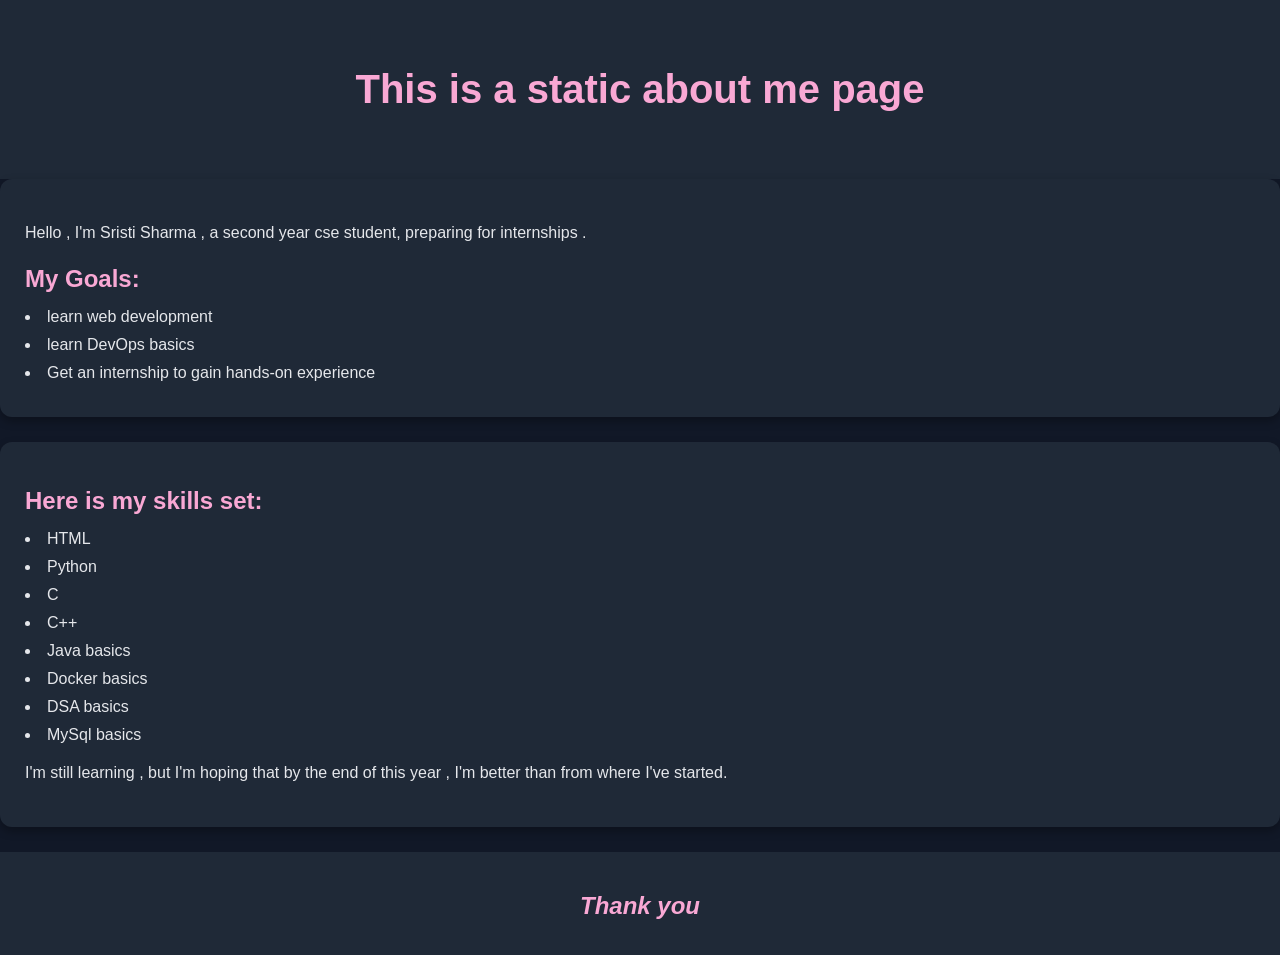
==== portfolio/index.html @ 82184b24 "updated the name to portfolio for better understanding" ====
<html>
    <head>
        <title> About me </title> 
        <link rel="stylesheet" href="style.css">
    </head>
    <body>
        <header> 
        <h1>
            This is a static about me page
        </h1>
        </header>
        <section> 
            <p> Hello , I'm Sristi Sharma , a second year cse student, preparing for internships .</p>
        <h2>
            My Goals:
        </h2>
        <li> learn web development </li>
        <li> learn DevOps basics </li>
        <li>Get an internship to gain hands-on experience </li>
        
        </section> 
        <section>
        <h2>
            Here is my skills set:
        </h2>
        <li> HTML </li>
        <li> Python</li>
        <li> C </li>
        <li> C++ </li>
        <li> Java basics </li>
        <li> Docker basics </li>
        <li> DSA basics </li>
        <li> MySql basics </li>
        <p> I'm still learning , but I'm hoping that by the end of this year , I'm better than from where I've started. </p>
        </section>
        <footer>
            <h2> <i> Thank you </i></h2>
        </footer>
        
    </body>
</html>
---- portfolio/style.css ----
body {
    font-family: Arial, sans-serif;
    background-color: #111827;
    margin: 0;
    padding: 0;
    color: white;
}

header {
    background-color: #1f2937;
    text-align: center;
    padding: 40px 20px;
}

header h1 {
    color: #f9a8d4;
    font-size: 40px;
}

main {
    max-width: 900px;
    margin: 30px auto;
    padding: 20px;
}

section {
    background-color: #1f2937;
    padding: 25px;
    margin-bottom: 25px;
    border-radius: 12px;
    box-shadow: 0 4px 10px rgba(0,0,0,0.3);
    transition: 0.3s;
}

section:hover {
    transform: translateY(-5px);
}

h2 {
    color: #f9a8d4;
    margin-bottom: 15px;
}

p {
    line-height: 1.6;
    color: #e5e7eb;
}

ul {
    padding-left: 20px;
}

li {
    margin-bottom: 10px;
    color: #e5e7eb;
}

footer {
    background-color: #1f2937;
    text-align: center;
    padding: 20px;
    color: #f9a8d4;
    margin-top: 20px;
}
nav {
    background-color: #1f2937;
    padding: 15px;
    text-align: center;
}

nav a {
    color: white;
    text-decoration: none;
    margin: 15px;
    font-size: 18px;
    font-weight: bold;
}

nav a:hover {
    color: #f9a8d4;
}

.btn {
    background-color: #f9a8d4;
    color: black;
    padding: 10px 18px;
    border-radius: 8px;
    text-decoration: none;
}
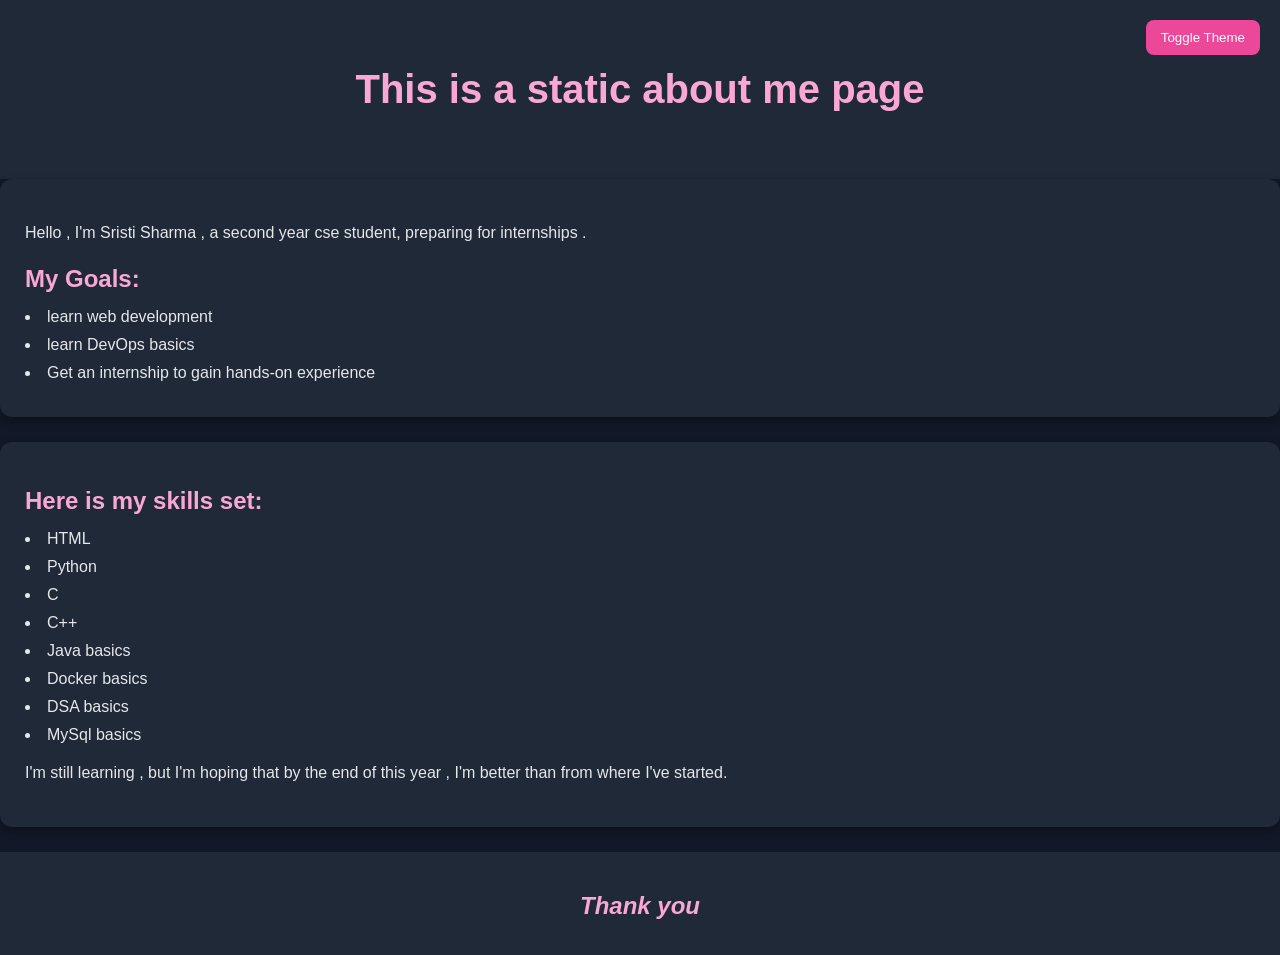
==== commit 1664db96: "Added dark and light mode toggle feature" ====
--- a/portfolio/index.html
+++ b/portfolio/index.html
@@ -9,6 +9,7 @@
             This is a static about me page
         </h1>
         </header>
+        <button id="themeBtn">Toggle Theme</button>
         <section> 
             <p> Hello , I'm Sristi Sharma , a second year cse student, preparing for internships .</p>
         <h2>
@@ -36,6 +37,6 @@
         <footer>
             <h2> <i> Thank you </i></h2>
         </footer>
-        
+        <script src="script.js"></script> 
     </body>
 </html>
--- a/portfolio/style.css
+++ b/portfolio/style.css
@@ -86,4 +86,53 @@
     padding: 10px 18px;
     border-radius: 8px;
     text-decoration: none;
+}
+
+.light-mode{
+    background-color: #f3f4f6;
+    color: #111827;
+}
+
+.light-mode section{
+    background-color: white;
+    color: #111827;
+}
+
+.light-mode p,
+.light-mode li{
+    color: #374151;
+}
+
+.light-mode nav{
+    background-color: #d1d5db;
+}
+
+.light-mode header,
+.light-mode footer{
+    background-color: #d1d5db;
+}
+
+.light-mode h1,
+.light-mode h2{
+    color: #ec4899;
+}
+
+.light-mode button{
+    background-color: #111827;
+    color: white;
+    border: none;
+    padding: 10px;
+    border-radius: 5px;
+}
+
+#themeBtn{
+    position: fixed;
+    top: 20px;
+    right: 20px;
+    padding: 10px 15px;
+    background-color: #ec4899;
+    color: white;
+    border: none;
+    border-radius: 8px;
+    cursor: pointer;
 }
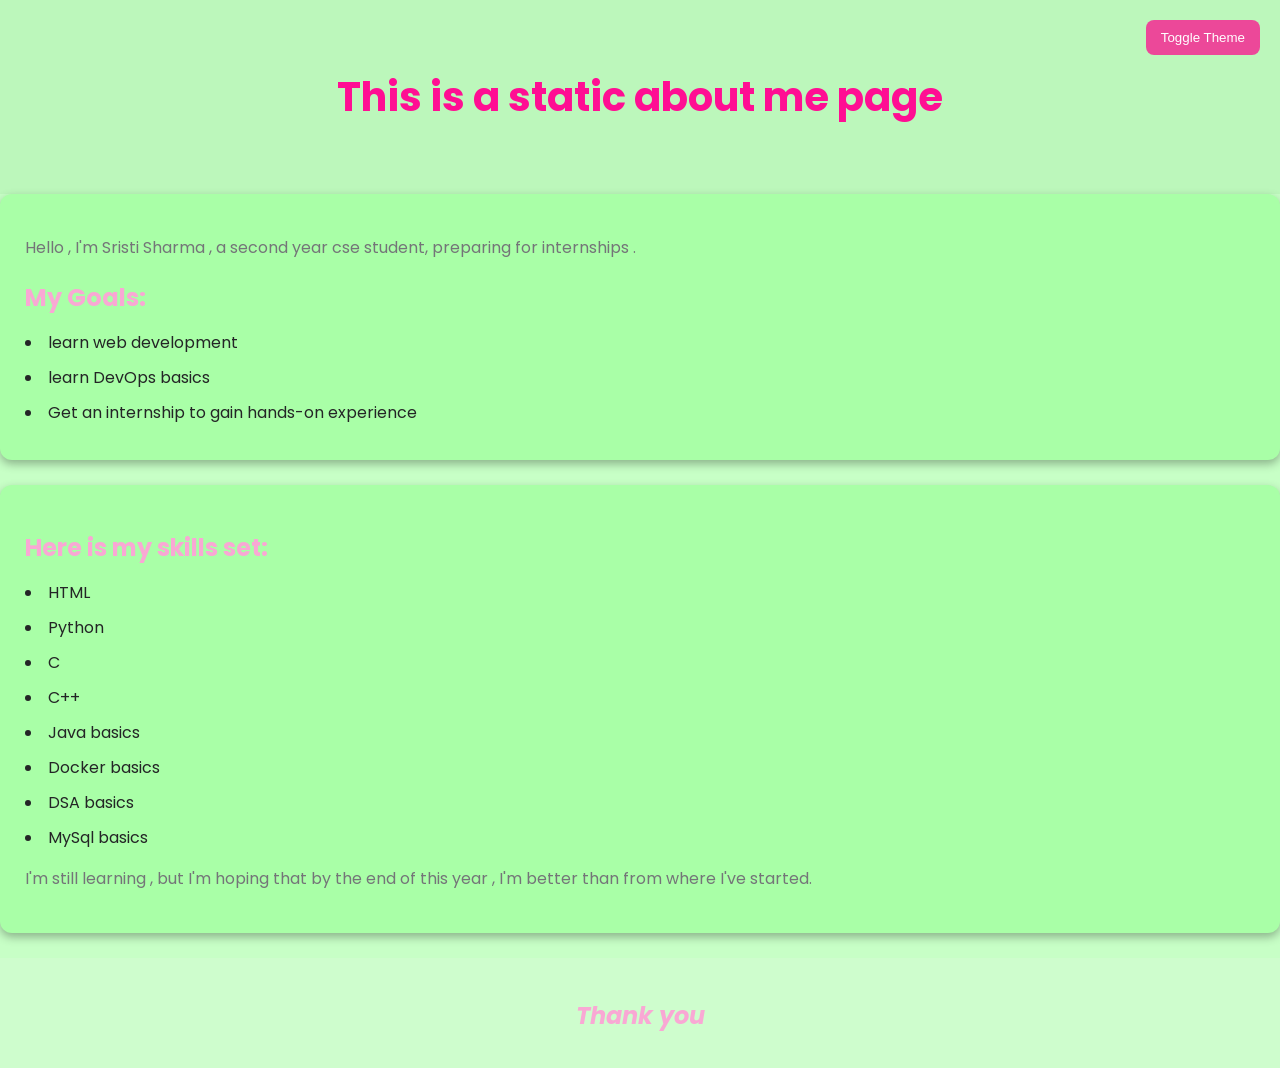
==== commit 8fef9cb1: "Edited the styling of portfolio" ====
--- a/portfolio/index.html
+++ b/portfolio/index.html
@@ -2,6 +2,7 @@
     <head>
         <title> About me </title> 
         <link rel="stylesheet" href="style.css">
+        <link href="https://fonts.googleapis.com/css2?family=Poppins:wght@400;500;600;700&display=swap" rel="stylesheet">
     </head>
     <body>
         <header> 
--- a/portfolio/style.css
+++ b/portfolio/style.css
@@ -1,19 +1,19 @@
 body {
-    font-family: Arial, sans-serif;
-    background-color: #111827;
+    font-family: 'Poppins', sans-serif;
+    background-color: #c7ffc6;
     margin: 0;
     padding: 0;
-    color: white;
+    color: rgb(0, 0, 0);
 }
 
 header {
-    background-color: #1f2937;
+    background-color: #bcf7bb;
     text-align: center;
     padding: 40px 20px;
 }
 
 header h1 {
-    color: #f9a8d4;
+    color: #ff0e93;
     font-size: 40px;
 }
 
@@ -24,7 +24,7 @@
 }
 
 section {
-    background-color: #1f2937;
+    background-color: #a9ffa7;
     padding: 25px;
     margin-bottom: 25px;
     border-radius: 12px;
@@ -43,7 +43,7 @@
 
 p {
     line-height: 1.6;
-    color: #e5e7eb;
+    color: #747578;
 }
 
 ul {
@@ -52,24 +52,24 @@
 
 li {
     margin-bottom: 10px;
-    color: #e5e7eb;
+    color: #242526;
 }
 
 footer {
-    background-color: #1f2937;
+    background-color: #cefdcd;
     text-align: center;
     padding: 20px;
     color: #f9a8d4;
     margin-top: 20px;
 }
 nav {
-    background-color: #1f2937;
+    background-color: #d0ffcf;
     padding: 15px;
     text-align: center;
 }
 
 nav a {
-    color: white;
+    color: rgb(0, 0, 0);
     text-decoration: none;
     margin: 15px;
     font-size: 18px;
@@ -90,12 +90,12 @@
 
 .light-mode{
     background-color: #f3f4f6;
-    color: #111827;
+    color: #b5ff9e;
 }
 
 .light-mode section{
     background-color: white;
-    color: #111827;
+    color: #172032;
 }
 
 .light-mode p,
@@ -118,7 +118,7 @@
 }
 
 .light-mode button{
-    background-color: #111827;
+    background-color: #95e4e2;
     color: white;
     border: none;
     padding: 10px;
